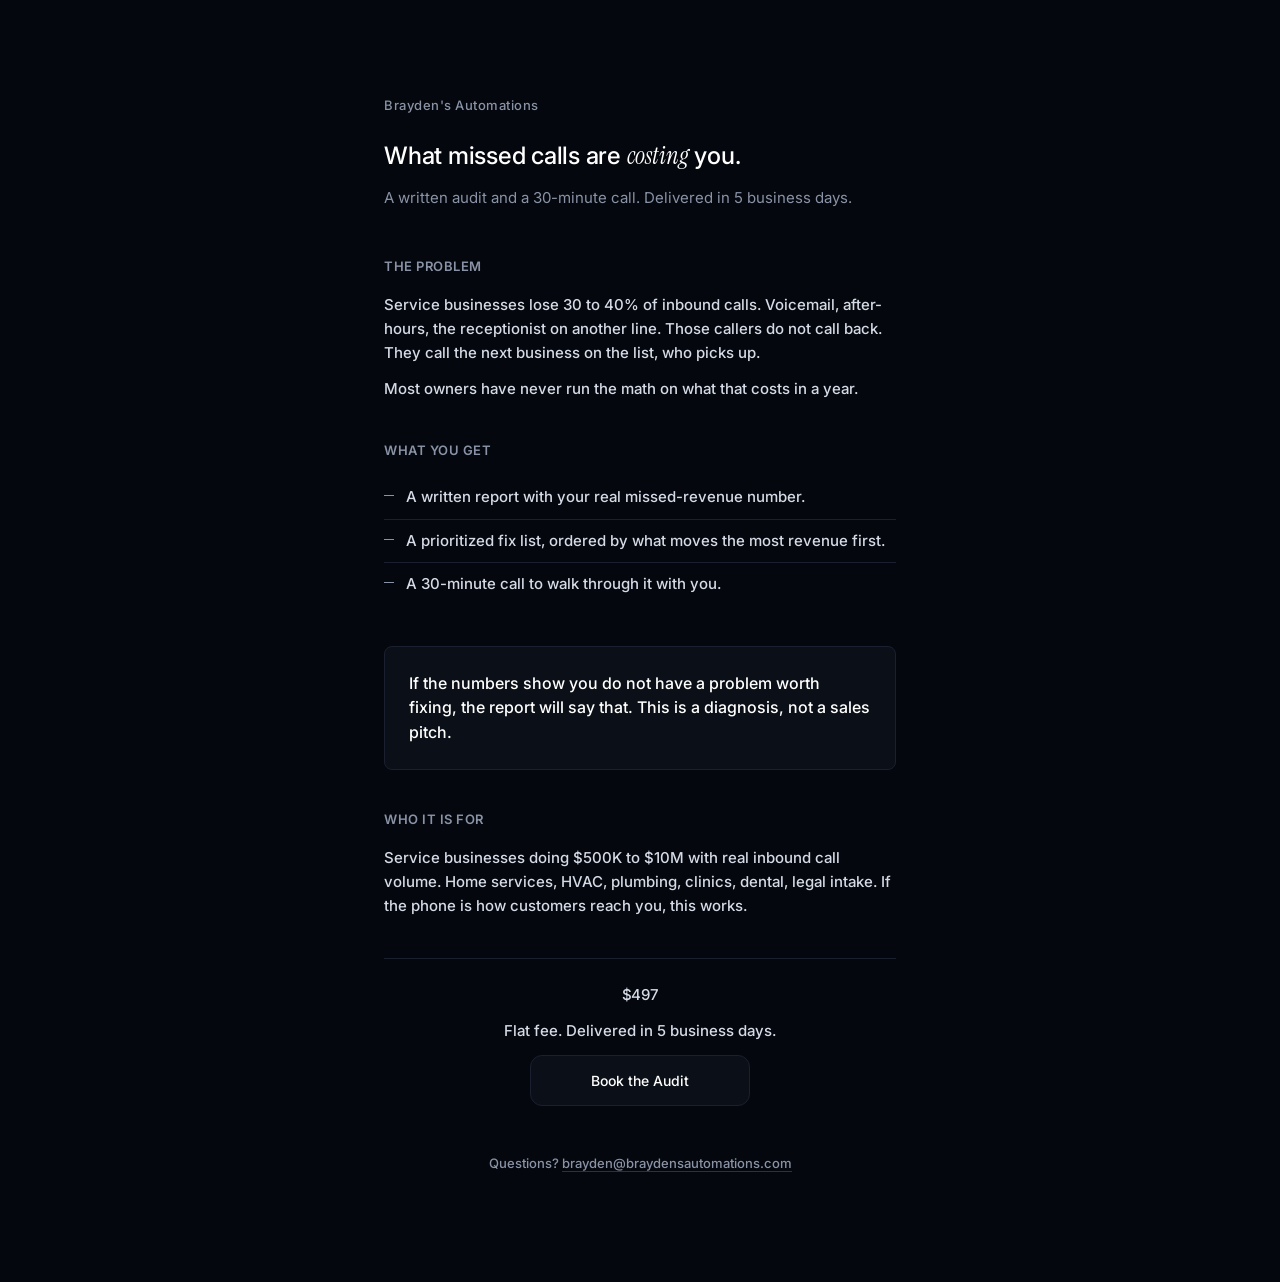
==== sales/index.html @ f602de58 "Split sales page into /sales/ so each subdomain has its own index.html Coolify static deploys serve " ====
<!doctype html>
<html lang="en">
<head>
  <meta charset="utf-8">
  <meta name="viewport" content="width=device-width, initial-scale=1">
  <title>Inbound Audit | Brayden's Automations</title>
  <meta name="description" content="A paid written audit of what missed calls cost your business. Delivered in 5 business days, with a 30-minute walkthrough call.">
  <link rel="preconnect" href="https://fonts.googleapis.com">
  <link rel="preconnect" href="https://fonts.gstatic.com" crossorigin>
  <link href="https://fonts.googleapis.com/css2?family=Inter:wght@500;600&family=Instrument+Serif:ital@1&display=swap" rel="stylesheet">
  <link rel="stylesheet" href="styles.css?v=4">
</head>
<body>
  <main class="shell">
    <header class="head">
      <p class="brand">Brayden's Automations</p>
      <h1>What missed calls are <span class="accent-serif">costing</span> you.</h1>
      <p class="lede">A written audit and a 30-minute call. Delivered in 5 business days.</p>
    </header>

    <section class="group">
      <h2>The problem</h2>
      <p>Service businesses lose 30 to 40% of inbound calls. Voicemail, after-hours, the receptionist on another line. Those callers do not call back. They call the next business on the list, who picks up.</p>
      <p>Most owners have never run the math on what that costs in a year.</p>
    </section>

    <section class="group">
      <h2>What you get</h2>
      <ul class="checklist">
        <li>A written report with your real missed-revenue number.</li>
        <li>A prioritized fix list, ordered by what moves the most revenue first.</li>
        <li>A 30-minute call to walk through it with you.</li>
      </ul>
    </section>

    <aside class="callout">
      <p>If the numbers show you do not have a problem worth fixing, the report will say that. This is a diagnosis, not a sales pitch.</p>
    </aside>

    <section class="group">
      <h2>Who it is for</h2>
      <p>Service businesses doing $500K to $10M with real inbound call volume. Home services, HVAC, plumbing, clinics, dental, legal intake. If the phone is how customers reach you, this works.</p>
    </section>

    <section class="group cta-group">
      <p class="price">$497</p>
      <p class="price-note">Flat fee. Delivered in 5 business days.</p>
      <a class="cta" href="https://buy.stripe.com/8x2fZj5Jdd2t5ba8QF5kk01">Book the Audit</a>
    </section>

    <footer class="foot">
      <p>Questions? <a href="mailto:brayden@braydensautomations.com">brayden@braydensautomations.com</a></p>
    </footer>
  </main>
</body>
</html>
---- sales/styles.css ----
/* ---------- Tokens (single dark theme) ---------- */

:root {
  --bg: #04070D;
  --surface: #0B0F17;
  --surface-hover: #11161F;
  --text: #FFFFFF;
  --text-secondary: #D5DBE6;
  --text-muted: #8A93A6;
  --border: #1A2030;
  --border-strong: #242C40;
  --accent: #D5DBE6;
  --error: #E5705B;
}

/* ---------- Reset ---------- */

*, *::before, *::after { box-sizing: border-box; }

html, body {
  margin: 0;
  padding: 0;
  background: var(--bg);
  color: var(--text-secondary);
  font-family: "Inter", -apple-system, BlinkMacSystemFont, "Segoe UI", Roboto, Helvetica, Arial, sans-serif;
  font-size: 15px;
  font-weight: 500;
  line-height: 1.5;
  -webkit-font-smoothing: antialiased;
  -moz-osx-font-smoothing: grayscale;
}

html { color-scheme: dark; }

a {
  color: var(--accent);
  text-decoration: none;
  border-bottom: 1px solid color-mix(in srgb, var(--accent) 30%, transparent);
  transition: color 140ms ease, border-color 140ms ease;
}
a:hover { color: var(--text); border-bottom-color: var(--text); }
a:focus-visible {
  outline: none;
  color: var(--text);
  border-bottom-color: var(--text);
  box-shadow: 0 0 0 3px color-mix(in srgb, var(--accent) 18%, transparent);
  border-radius: 2px;
}

/* ---------- Layout ---------- */

.shell {
  max-width: 560px;
  margin: 0 auto;
  padding: 48px 24px 48px;
}

@media (min-width: 720px) {
  .shell { padding-top: 96px; padding-bottom: 96px; }
}

/* ---------- Header ---------- */

.head { margin-bottom: 48px; }

.brand {
  margin: 0 0 24px;
  font-size: 13px;
  font-weight: 500;
  letter-spacing: 0.04em;
  color: var(--text-muted);
}

h1 {
  margin: 0 0 16px;
  font-size: 24px;
  font-weight: 500;
  line-height: 1.3;
  letter-spacing: -0.01em;
  color: var(--text);
}

.accent-serif {
  font-family: "Instrument Serif", Georgia, "Times New Roman", Times, serif;
  font-style: italic;
  font-weight: 400;
  letter-spacing: 0;
  color: var(--text);
}

.lede {
  margin: 0;
  font-size: 15px;
  font-weight: 400;
  line-height: 1.5;
  color: var(--text-muted);
  max-width: 52ch;
}

/* ---------- Form sections ---------- */

form { display: block; }

.group {
  margin: 0 0 40px;
  background: transparent;
  border: 0;
  padding: 0;
}
.group:last-of-type { margin-bottom: 32px; }

.group h2 {
  margin: 0 0 16px;
  font-size: 13px;
  font-weight: 600;
  letter-spacing: 0.04em;
  text-transform: uppercase;
  color: var(--text-muted);
}

/* ---------- Fields ---------- */

.field { margin: 0 0 20px; }
.field:last-child { margin-bottom: 0; }

label,
.field-label {
  display: block;
  font-size: 14px;
  font-weight: 500;
  line-height: 1.4;
  color: var(--text-secondary);
  margin-bottom: 8px;
}

.help {
  margin: 6px 0 0;
  font-size: 13px;
  font-weight: 400;
  line-height: 1.5;
  color: var(--text-muted);
}

/* ---------- Inputs ---------- */

input[type="text"],
input[type="email"],
input[type="tel"],
input[type="number"],
textarea {
  display: block;
  width: 100%;
  padding: 12px 14px;
  font: inherit;
  font-size: 15px;
  line-height: 1.5;
  color: var(--text);
  background: var(--surface);
  border: 1px solid var(--border);
  border-radius: 8px;
  appearance: none;
  transition: background-color 140ms ease, border-color 140ms ease, box-shadow 140ms ease;
}

input::placeholder, textarea::placeholder { color: var(--text-muted); opacity: 1; }

input[type="number"] { -moz-appearance: textfield; }
input[type="number"]::-webkit-outer-spin-button,
input[type="number"]::-webkit-inner-spin-button { -webkit-appearance: none; margin: 0; }

textarea { resize: vertical; min-height: 96px; }

input:hover, textarea:hover {
  border-color: var(--border-strong);
}

input:focus, textarea:focus {
  outline: none;
  border-color: var(--border-strong);
  box-shadow: 0 0 0 3px color-mix(in srgb, var(--accent) 12%, transparent);
}

input[aria-invalid="true"],
textarea[aria-invalid="true"] {
  border-color: var(--error);
}
input[aria-invalid="true"]:focus,
textarea[aria-invalid="true"]:focus {
  border-color: var(--error);
  box-shadow: 0 0 0 3px color-mix(in srgb, var(--error) 18%, transparent);
}

/* Prefix input ($ field) */

.prefix-input { position: relative; }
.prefix-input .prefix {
  position: absolute;
  left: 14px;
  top: 50%;
  transform: translateY(-50%);
  color: var(--text-muted);
  font-size: 15px;
  pointer-events: none;
}
.prefix-input input { padding-left: 26px; }

/* ---------- File dropzone ---------- */

.dropzone {
  position: relative;
  display: flex;
  align-items: center;
  justify-content: center;
  padding: 24px;
  background: var(--surface);
  border: 1px dashed var(--border);
  border-radius: 8px;
  text-align: center;
  cursor: pointer;
  transition: background-color 140ms ease, border-color 140ms ease, box-shadow 140ms ease;
  margin: 0;
  font-weight: 400;
}

.dropzone input[type="file"] {
  position: absolute;
  inset: 0;
  width: 100%;
  height: 100%;
  opacity: 0;
  cursor: pointer;
}

.dropzone-text { display: block; line-height: 1.4; }
.dropzone-primary {
  display: block;
  font-size: 14px;
  font-weight: 500;
  color: var(--text-secondary);
}
.dropzone-secondary {
  display: block;
  margin-top: 4px;
  font-size: 13px;
  color: var(--text-muted);
}

.dropzone:hover {
  border-color: var(--border-strong);
  background: var(--surface-hover);
}

.field:has(.dropzone input:focus-visible) .dropzone {
  border-color: var(--border-strong);
  box-shadow: 0 0 0 3px color-mix(in srgb, var(--accent) 12%, transparent);
}

.field:has(.file-meta:not([hidden])) .dropzone {
  border-style: solid;
  border-color: var(--border-strong);
  background: var(--surface-hover);
}

.field:has(.error:not(:empty)) .dropzone {
  border-color: var(--error);
}

.file-meta {
  margin: 8px 0 0;
  font-size: 13px;
  color: var(--text-muted);
}

/* ---------- Checkbox + reveal ---------- */

.check { margin-top: 12px; }
.check .checkbox {
  display: flex;
  align-items: center;
  gap: 10px;
  font-size: 14px;
  font-weight: 400;
  color: var(--text-secondary);
  cursor: pointer;
  margin-bottom: 0;
  user-select: none;
}
.check .checkbox input {
  margin: 0;
  width: 16px;
  height: 16px;
  accent-color: var(--text-secondary);
  cursor: pointer;
}

#setup_field {
  overflow: hidden;
  transition: opacity 140ms ease;
}
#setup_field[hidden] { display: none; }

/* ---------- Errors ---------- */

.error {
  margin: 6px 0 0;
  font-size: 13px;
  line-height: 1.45;
  color: var(--error);
}
.error:empty { display: none; }

/* ---------- Submit ---------- */

.submit-row {
  margin-top: 32px;
  display: flex;
  flex-direction: column;
  gap: 12px;
}

button,
button[type="submit"],
#submit_btn {
  font: inherit;
  font-size: 14px;
  font-weight: 500;
  padding: 14px 20px;
  background: #0B0F17;
  color: #FFFFFF;
  border: 1px solid #1A2030;
  border-radius: 12px;
  cursor: pointer;
  width: 100%;
  transition: background-color 140ms ease, border-color 140ms ease, color 140ms ease, box-shadow 140ms ease, opacity 140ms ease;
}
button:hover,
button[type="submit"]:hover,
#submit_btn:hover {
  background: #11161F;
  border-color: #1A2030;
  color: #FFFFFF;
}
button:focus-visible,
#submit_btn:focus-visible {
  outline: none;
  border-color: #242C40;
  box-shadow: 0 0 0 3px color-mix(in srgb, #D5DBE6 18%, transparent);
}
button:disabled,
#submit_btn:disabled { opacity: 0.55; cursor: not-allowed; }

.button-ghost {
  background: transparent;
  color: var(--text-secondary);
  border: 1px solid var(--border);
  border-radius: 8px;
}
.button-ghost:hover {
  background: transparent;
  border-color: var(--border-strong);
  color: var(--text);
}

.submit-note {
  margin: 0;
  text-align: center;
  font-size: 13px;
  color: var(--text-muted);
}

/* ---------- Success / failure states ---------- */

.state {
  background: transparent;
  border: 0;
  padding: 0;
  margin-top: 24px;
}
.state h2 {
  margin: 0 0 12px;
  font-size: 24px;
  font-weight: 500;
  line-height: 1.3;
  color: var(--text);
  letter-spacing: -0.01em;
}
.state p {
  margin: 0 0 12px;
  font-size: 15px;
  line-height: 1.5;
  color: var(--text-secondary);
}
.state p:last-of-type { margin-bottom: 0; }
.state-error button { margin-top: 24px; width: auto; min-width: 140px; }

/* ---------- Footer ---------- */

.foot {
  margin-top: 48px;
  text-align: center;
  font-size: 13px;
  color: var(--text-muted);
}
.foot a { color: var(--text-muted); border-bottom-color: color-mix(in srgb, var(--text-muted) 30%, transparent); }
.foot a:hover { color: var(--text); border-bottom-color: var(--text); }

/* ---------- Sales page additions ---------- */

.prose .group p,
.group > p {
  margin: 0 0 12px;
  font-size: 15px;
  line-height: 1.6;
  color: var(--text-secondary);
}
.group > p:last-child { margin-bottom: 0; }

.checklist {
  list-style: none;
  margin: 0;
  padding: 0;
}
.checklist li {
  position: relative;
  padding: 10px 0 10px 22px;
  font-size: 15px;
  line-height: 1.5;
  color: var(--text-secondary);
  border-bottom: 1px solid var(--border);
}
.checklist li:last-child { border-bottom: 0; }
.checklist li::before {
  content: "";
  position: absolute;
  left: 0;
  top: 19px;
  width: 10px;
  height: 1px;
  background: var(--text-muted);
}

.callout {
  margin: 40px 0;
  padding: 24px;
  background: var(--surface);
  border: 1px solid var(--border);
  border-radius: 8px;
}
.callout p {
  margin: 0;
  font-size: 16px;
  line-height: 1.55;
  color: var(--text);
}

.cta-group {
  text-align: center;
  padding-top: 24px;
  border-top: 1px solid var(--border);
}
.price {
  margin: 0 0 4px;
  font-size: 40px;
  font-weight: 500;
  line-height: 1.1;
  color: var(--text);
  letter-spacing: -0.02em;
}
.price-note {
  margin: 0 0 24px;
  font-size: 13px;
  color: var(--text-muted);
}

.cta {
  display: inline-block;
  font: inherit;
  font-size: 14px;
  font-weight: 500;
  padding: 14px 32px;
  background: #0B0F17;
  color: #FFFFFF;
  border: 1px solid #1A2030;
  border-radius: 12px;
  text-decoration: none;
  min-width: 220px;
  transition: background-color 140ms ease, border-color 140ms ease;
}
.cta:hover {
  background: #11161F;
  border: 1px solid #242C40;
  color: #FFFFFF;
}
.cta:focus-visible {
  outline: none;
  border: 1px solid #242C40;
  box-shadow: 0 0 0 3px color-mix(in srgb, #D5DBE6 18%, transparent);
}

/* ---------- Motion ---------- */

@media (prefers-reduced-motion: reduce) {
  *, *::before, *::after {
    transition-duration: 0ms !important;
    animation-duration: 0ms !important;
  }
}
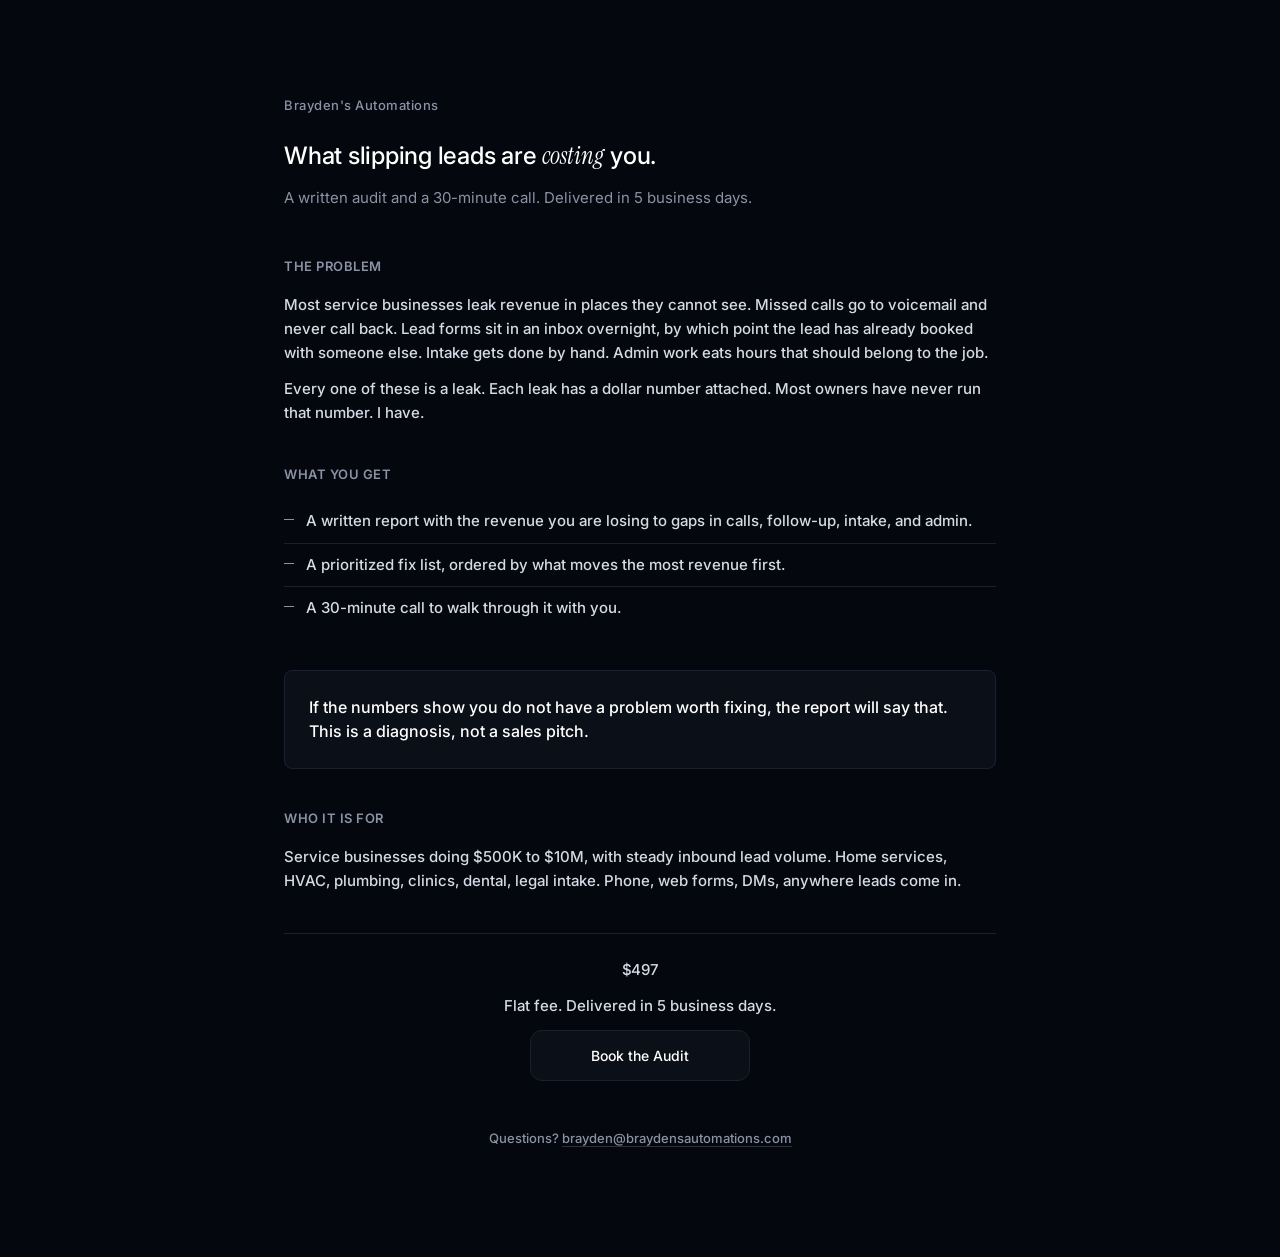
==== commit 464d9e89: "Broaden sales page beyond phone agents, widen content column Rewrite headline and the problem sectio" ====
--- a/sales/index.html
+++ b/sales/index.html
@@ -4,7 +4,7 @@
   <meta charset="utf-8">
   <meta name="viewport" content="width=device-width, initial-scale=1">
   <title>Inbound Audit | Brayden's Automations</title>
-  <meta name="description" content="A paid written audit of what missed calls cost your business. Delivered in 5 business days, with a 30-minute walkthrough call.">
+  <meta name="description" content="A paid written audit of where your business is leaking revenue. Missed calls, slow follow-up, manual intake, admin drag. Delivered in 5 business days, with a 30-minute walkthrough call.">
   <link rel="preconnect" href="https://fonts.googleapis.com">
   <link rel="preconnect" href="https://fonts.gstatic.com" crossorigin>
   <link href="https://fonts.googleapis.com/css2?family=Inter:wght@500;600&family=Instrument+Serif:ital@1&display=swap" rel="stylesheet">
@@ -14,20 +14,20 @@
   <main class="shell">
     <header class="head">
       <p class="brand">Brayden's Automations</p>
-      <h1>What missed calls are <span class="accent-serif">costing</span> you.</h1>
+      <h1>What slipping leads are <span class="accent-serif">costing</span> you.</h1>
       <p class="lede">A written audit and a 30-minute call. Delivered in 5 business days.</p>
     </header>
 
     <section class="group">
       <h2>The problem</h2>
-      <p>Service businesses lose 30 to 40% of inbound calls. Voicemail, after-hours, the receptionist on another line. Those callers do not call back. They call the next business on the list, who picks up.</p>
-      <p>Most owners have never run the math on what that costs in a year.</p>
+      <p>Most service businesses leak revenue in places they cannot see. Missed calls go to voicemail and never call back. Lead forms sit in an inbox overnight, by which point the lead has already booked with someone else. Intake gets done by hand. Admin work eats hours that should belong to the job.</p>
+      <p>Every one of these is a leak. Each leak has a dollar number attached. Most owners have never run that number. I have.</p>
     </section>
 
     <section class="group">
       <h2>What you get</h2>
       <ul class="checklist">
-        <li>A written report with your real missed-revenue number.</li>
+        <li>A written report with the revenue you are losing to gaps in calls, follow-up, intake, and admin.</li>
         <li>A prioritized fix list, ordered by what moves the most revenue first.</li>
         <li>A 30-minute call to walk through it with you.</li>
       </ul>
@@ -39,7 +39,7 @@
 
     <section class="group">
       <h2>Who it is for</h2>
-      <p>Service businesses doing $500K to $10M with real inbound call volume. Home services, HVAC, plumbing, clinics, dental, legal intake. If the phone is how customers reach you, this works.</p>
+      <p>Service businesses doing $500K to $10M, with steady inbound lead volume. Home services, HVAC, plumbing, clinics, dental, legal intake. Phone, web forms, DMs, anywhere leads come in.</p>
     </section>
 
     <section class="group cta-group">
--- a/sales/styles.css
+++ b/sales/styles.css
@@ -50,7 +50,7 @@
 /* ---------- Layout ---------- */
 
 .shell {
-  max-width: 560px;
+  max-width: 760px;
   margin: 0 auto;
   padding: 48px 24px 48px;
 }
